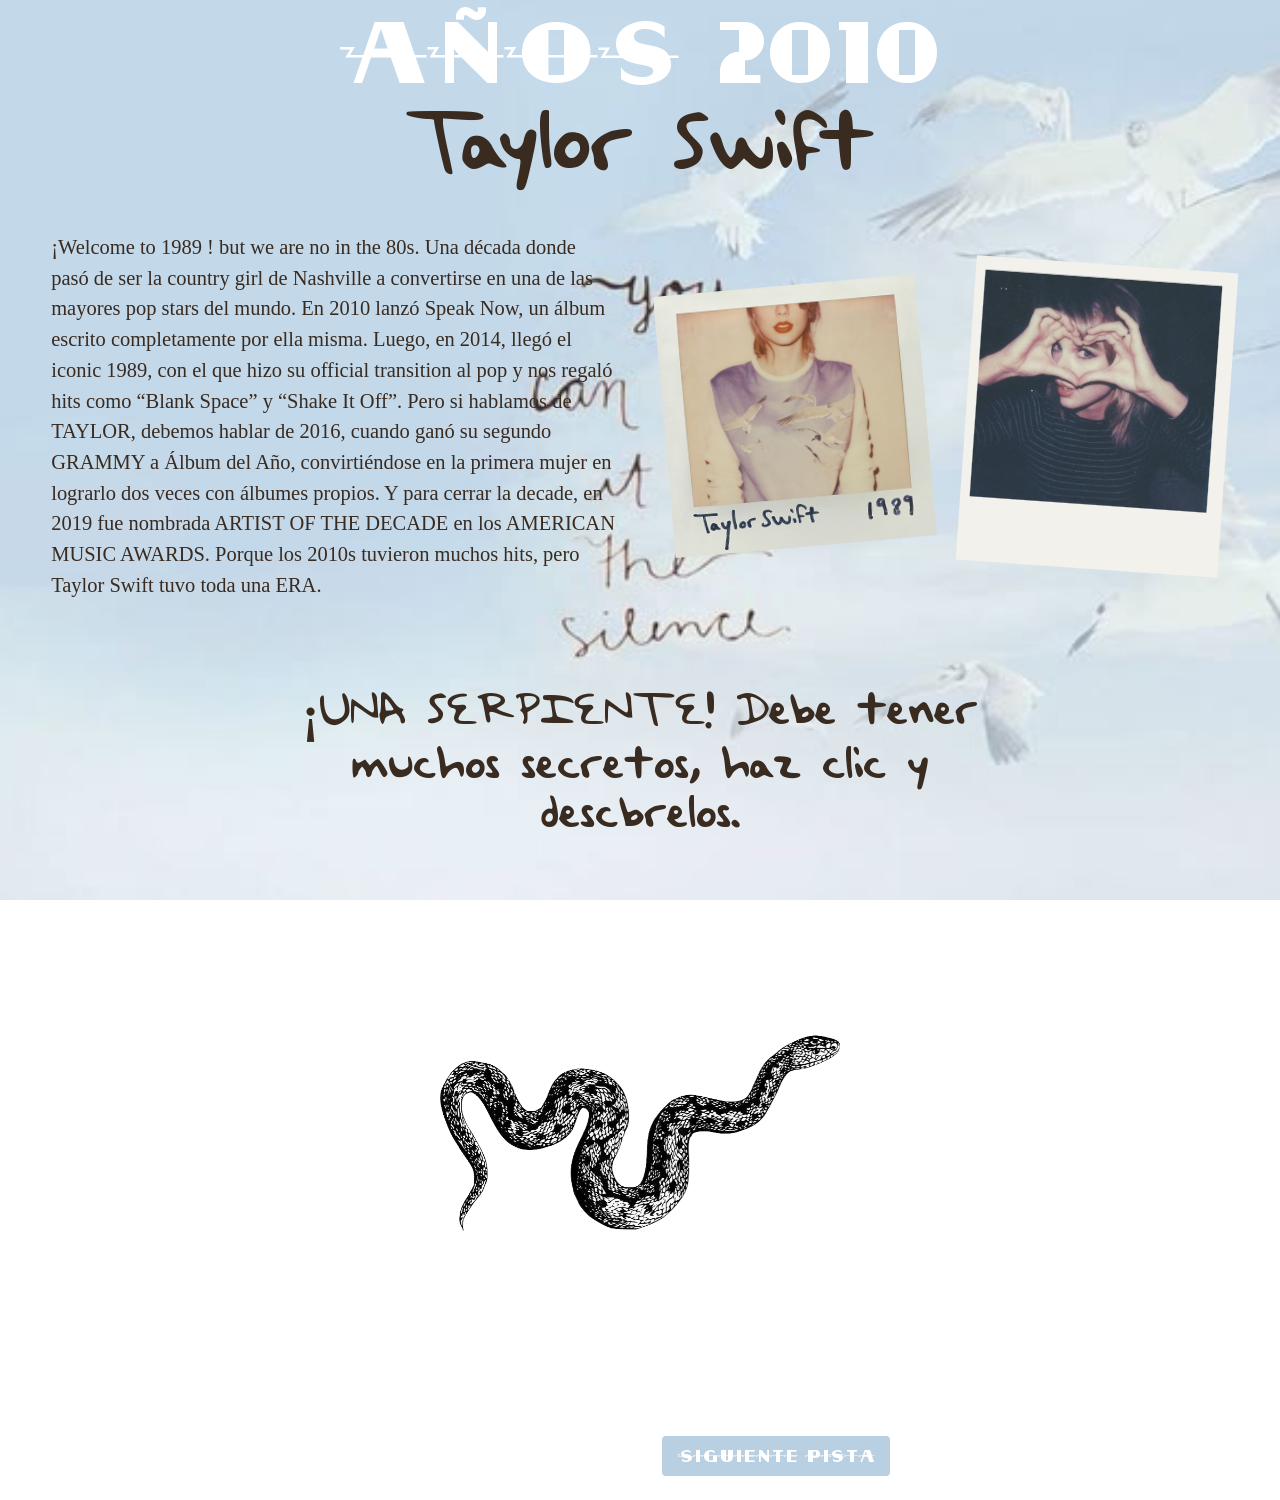
==== 2010.html @ 6b3d7622 "Mi pagina terminada" ====
<!DOCTYPE html>
<html lang="es">
<head>
	<meta charset="UTF-8">
	<meta name="viewport" content="width=device-width, initial-scale=1.0">
	<title>Años 2010</title>
	<link rel="stylesheet" href="estilo4.css">
</head>
<body>
    <h1>AÑOS 2010 </h1>
    <h2>Taylor Swift</h2>
	<audio id="taylor-audio" src="audio/taylor.mp3" preload="none"></audio>
	<main class="contenido-2010">
		<p class="t1"> ¡Welcome to 1989 ! but we are no in the 80s. Una década donde pasó de ser la country girl de Nashville a convertirse en una de las mayores pop stars del mundo. En 2010 lanzó Speak Now, un álbum escrito completamente por ella misma. Luego, en 2014, llegó el iconic 1989, con el que hizo su official transition al pop y nos regaló hits como “Blank Space” y “Shake It Off”. Pero si hablamos de TAYLOR, debemos hablar de 2016, cuando ganó su segundo GRAMMY a Álbum del Año, convirtiéndose en la primera mujer en lograrlo dos veces con álbumes propios. Y para cerrar la decade, en 2019 fue nombrada ARTIST OF THE DECADE en los AMERICAN MUSIC AWARDS. Porque los 2010s tuvieron muchos hits, pero Taylor Swift tuvo toda una ERA.</p>
		<div class="polaroid-galeria" aria-label="Fotos de Taylor Swift. Haz clic para reproducir su canción.">
			<button class="polaroid-boton" type="button" aria-label="Reproducir la canción de Taylor Swift desde la primera foto">
				<img src="assets/polaroid.jpg" alt="Polaroid de Taylor Swift con camiseta lila">
			</button>
			<button class="polaroid-boton" type="button" aria-label="Reproducir la canción de Taylor Swift desde la segunda foto">
				<img src="assets/polaroid1.jpg" alt="Taylor Swift haciendo un corazón con las manos">
			</button>
		</div>
		<section class="seccion-serpiente" aria-labelledby="titulo-serpiente">
			<h3 id="titulo-serpiente">¡UNA SERPIENTE! Debe tener muchos secretos, haz clic y descúbrelos.</h3>
			<button class="serpiente-boton" type="button" aria-label="Ver el video de Taylor Swift">
				<img src="assets/serpiente.png" alt="Serpiente decorativa. Haz clic para ver el video.">
			</button>
		</section>
	</main>
	<dialog class="video-dialog" aria-label="Video de Taylor Swift">
		<button class="cerrar-video" type="button" aria-label="Cerrar video">&times;</button>
		<div class="video-contenedor">
			<iframe
				title="Video de Taylor Swift"
				referrerpolicy="strict-origin-when-cross-origin"
				allow="accelerometer; autoplay; clipboard-write; encrypted-media; gyroscope; picture-in-picture; web-share"
				allowfullscreen>
			</iframe>
		</div>
		<a
			class="enlace-youtube"
			href="https://youtu.be/3tmd-ClpJxA?si=iyX2BZco1eMoI0cG"
			target="_blank"
			rel="noopener noreferrer">
			¿No carga el video? Deben ser muy oscuros abre aqui
		</a>
	</dialog>
	<script>
		const taylorAudio = document.querySelector("#taylor-audio");
		const snakeButton = document.querySelector(".serpiente-boton");
		const videoDialog = document.querySelector(".video-dialog");
		const videoFrame = videoDialog.querySelector("iframe");
		const closeVideoButton = document.querySelector(".cerrar-video");

		document.querySelectorAll(".polaroid-boton").forEach((button) => {
			button.addEventListener("click", () => {
				taylorAudio.currentTime = 0;
				taylorAudio.play();
			});
		});

		const closeVideo = () => {
			videoDialog.classList.add("cerrando");
			window.setTimeout(() => {
				videoDialog.close();
				videoDialog.classList.remove("cerrando");
				videoFrame.removeAttribute("src");
			}, 180);
		};

		snakeButton.addEventListener("click", () => {
			const videoUrl = new URL("https://www.youtube.com/embed/3tmd-ClpJxA");
			videoUrl.searchParams.set("autoplay", "1");
			videoUrl.searchParams.set("rel", "0");
			if (window.location.origin !== "null") {
				videoUrl.searchParams.set("origin", window.location.origin);
			}
			videoFrame.src = videoUrl.href;
			videoDialog.showModal();
		});

		closeVideoButton.addEventListener("click", closeVideo);
		videoDialog.addEventListener("cancel", (event) => {
			event.preventDefault();
			closeVideo();
		});
		videoDialog.addEventListener("click", (event) => {
			if (event.target === videoDialog) {
				closeVideo();
			}
		});
	</script>
</body>
</html>

</div>
<nav class="navegacion-pistas" aria-label="Navegación entre pistas">
		<a class="boton-volver" href="2000.html" aria-label="Volver a la pista anterior" title="Volver a la pista anterior">&larr;</a>
		<a class="boton-siguiente" href="2020.html">Siguiente pista</a>
	</nav>
---- estilo4.css ----
@font-face {
	font-family: años;
	src: url("fonts/RadioDaysNF.ttf");
}
@font-face {
    font-family:taylor;
    src: url("fonts/Taylor\ Swift\ Handwriting.ttf");
}

body{
    min-height: 100vh;
    margin: 0;
    background-image: url("assets/fondo3.jpg");
    background-size: cover;
    background-position: center;
    background-repeat: no-repeat;
    background-attachment: fixed;
    color: rgba(252, 252, 252, 0.973);

}
    h1 {
	font-family: años;
	font-weight: 550;
	font-style: normal;
	font-size: 2.5cm;
	text-align: center;
	margin: 0;
	color: #ffffff;
	
	animation-name: cambiarBorde;
	animation-duration: 6s;
	animation-iteration-count: infinite;
}
h2 {
  font-family: taylor;
  font-weight: 550;
  font-style: normal;
  color: #392b20;
     
    font-size: 2.5cm;
    text-align: center;
    margin: 0;

    animation-name: cambiarBorde;
    animation-duration: 6s;
    animation-iteration-count: infinite;
}

.contenido-2010 {
    display: grid;
    grid-template-columns: minmax(0, 1fr) minmax(0, 1fr);
    align-items: center;
    gap: clamp(20px, 4vw, 48px);
    width: min(92%, 1200px);
    margin: 36px auto;
}

.t1 {
    margin: 0;
    font-size: clamp(16px, 1.6vw, 23px);
    line-height: 1.5;
}

.polaroid-galeria {
    display: flex;
    align-items: center;
    justify-content: center;
    gap: clamp(12px, 4vw, 40px);
    width: 100%;
    margin: 0;
}

.polaroid-boton {
    flex: 1 1 0;
    min-width: 0;
    padding: 0;
    border: 0;
    background: transparent;
    cursor: pointer;
    transition: transform 180ms ease;
}

.polaroid-boton:first-child {
    transform: rotate(-5deg);
}

.polaroid-boton:last-child {
    transform: rotate(4deg);
}

.polaroid-boton:hover,
.polaroid-boton:focus-visible {
    transform: translateY(-8px) rotate(0) scale(1.04);
}

.polaroid-boton:focus-visible {
    outline: 3px solid #fff;
    outline-offset: 5px;
}

.polaroid-boton img {
    display: block;
    width: 100%;
    height: auto;
}

@media (max-width: 700px) {
    .contenido-2010 {
        grid-template-columns: 1fr;
    }

    .polaroid-galeria {
        width: min(100%, 600px);
        margin: 0 auto;
    }
}

@media (prefers-reduced-motion: reduce) {
    .polaroid-boton {
        transition: none;
    }
}
.t1 {
  color: #392b20;
  
}
h3 {
  font-family: taylor;
  font-weight: 550;
  font-style: normal;
  color: #392b20;
     
    font-size: 1.0cm;
    text-align: center;
    margin: 0;

    animation-name: cambiarBorde;
    animation-duration: 6s;
    animation-iteration-count: infinite;
}

.seccion-serpiente {
    grid-column: 1 / -1;
    display: grid;
    justify-items: center;
    gap: 26px;
    margin: 36px auto 0;
    text-align: center;
}

.seccion-serpiente h3 {
    max-width: 700px;
    font-size: clamp(28px, 4vw, 50px);
}

.serpiente-boton {
    width: min(36vw, 400px);
    min-width: 140px;
    padding: 0;
    border: 0;
    background: transparent;
    cursor: pointer;
    transition: transform 240ms ease, filter 240ms ease;
    animation: revelar-serpiente 650ms ease-out both;
}

.serpiente-boton img {
    display: block;
    width: 100%;
    height: auto;
     width: 100%;
    max-width: 700px;
}

.serpiente-boton:hover,
.serpiente-boton:focus-visible {
    transform: translateY(-6px) scale(1.06) rotate(-3deg);
    filter: drop-shadow(0 12px 12px rgb(0 0 0 / 30%));
}

.serpiente-boton:focus-visible,
.cerrar-video:focus-visible {
    outline: 3px solid #fff;
    outline-offset: 5px;
}

.video-dialog {
    position: relative;
    width: min(90vw, 900px);
    max-width: none;
    padding: 48px 16px 16px;
    border: 2px solid #fff;
    border-radius: 16px;
    background: #211a25;
    box-shadow: 0 20px 70px rgb(0 0 0 / 55%);
    overflow: visible;
}

.video-dialog[open] {
    animation: aparecer-video 220ms ease-out both;
}

.video-dialog::backdrop {
    background: rgb(0 0 0 / 0%);
    animation: oscurecer-fondo 220ms ease-out forwards;
}

.video-dialog.cerrando {
    animation: cerrar-video 180ms ease-in both;
}

.video-dialog.cerrando::backdrop {
    animation: aclarar-fondo 180ms ease-in both;
}

.cerrar-video {
    position: absolute;
    top: 8px;
    right: 12px;
    width: 36px;
    height: 36px;
    border: 0;
    border-radius: 50%;
    background: #fff;
    color: #211a25;
    font-size: 28px;
    line-height: 1;
    cursor: pointer;
}

.video-contenedor {
    aspect-ratio: 16 / 9;
}

.video-contenedor iframe {
    display: block;
    width: 100%;
    height: 100%;
    border: 0;
    border-radius: 8px;
}

.enlace-youtube {
    display: block;
    width: fit-content;
    margin: 12px auto 0;
    color: #fff;
    font-family: años, sans-serif;
    text-align: center;
}

@keyframes revelar-serpiente {
    from {
        opacity: 0;
        transform: translateY(24px) scale(0.92);
    }
    to {
        opacity: 1;
        transform: translateY(0) scale(1);
    }
}

@keyframes aparecer-video {
    from {
        opacity: 0;
        transform: translateY(18px) scale(0.96);
    }
    to {
        opacity: 1;
        transform: translateY(0) scale(1);
    }
}

@keyframes cerrar-video {
    to {
        opacity: 0;
        transform: translateY(12px) scale(0.97);
    }
}

@keyframes oscurecer-fondo {
    to { background: rgb(0 0 0 / 72%); }
}

@keyframes aclarar-fondo {
    to { background: rgb(0 0 0 / 0%); }
}

@media (prefers-reduced-motion: reduce) {
    .polaroid-boton,
    .serpiente-boton,
    .video-dialog[open],
    .video-dialog::backdrop,
    .video-dialog.cerrando,
    .video-dialog.cerrando::backdrop {
        animation: none;
        transition: none;
    }
}
.navegacion-pistas {
  display: flex;
  justify-content: space-between;
  align-items: center;
  width: min(85%, 500px);
  margin: 24px auto;
}

.boton-volver {
  color: #fff;
  font-size: 36px;
  line-height: 1;
  text-decoration: none;
}

.boton-volver:hover,
.boton-volver:focus-visible {
  color: #e5e5e5;
}

.boton-siguiente {
  padding: 10px 16px;
  border-radius: 4px;
  background-color: rgb(184, 208, 226);
  color: #fff;
  font-family: años;
  font-size: 18px;
  text-decoration: none;
}
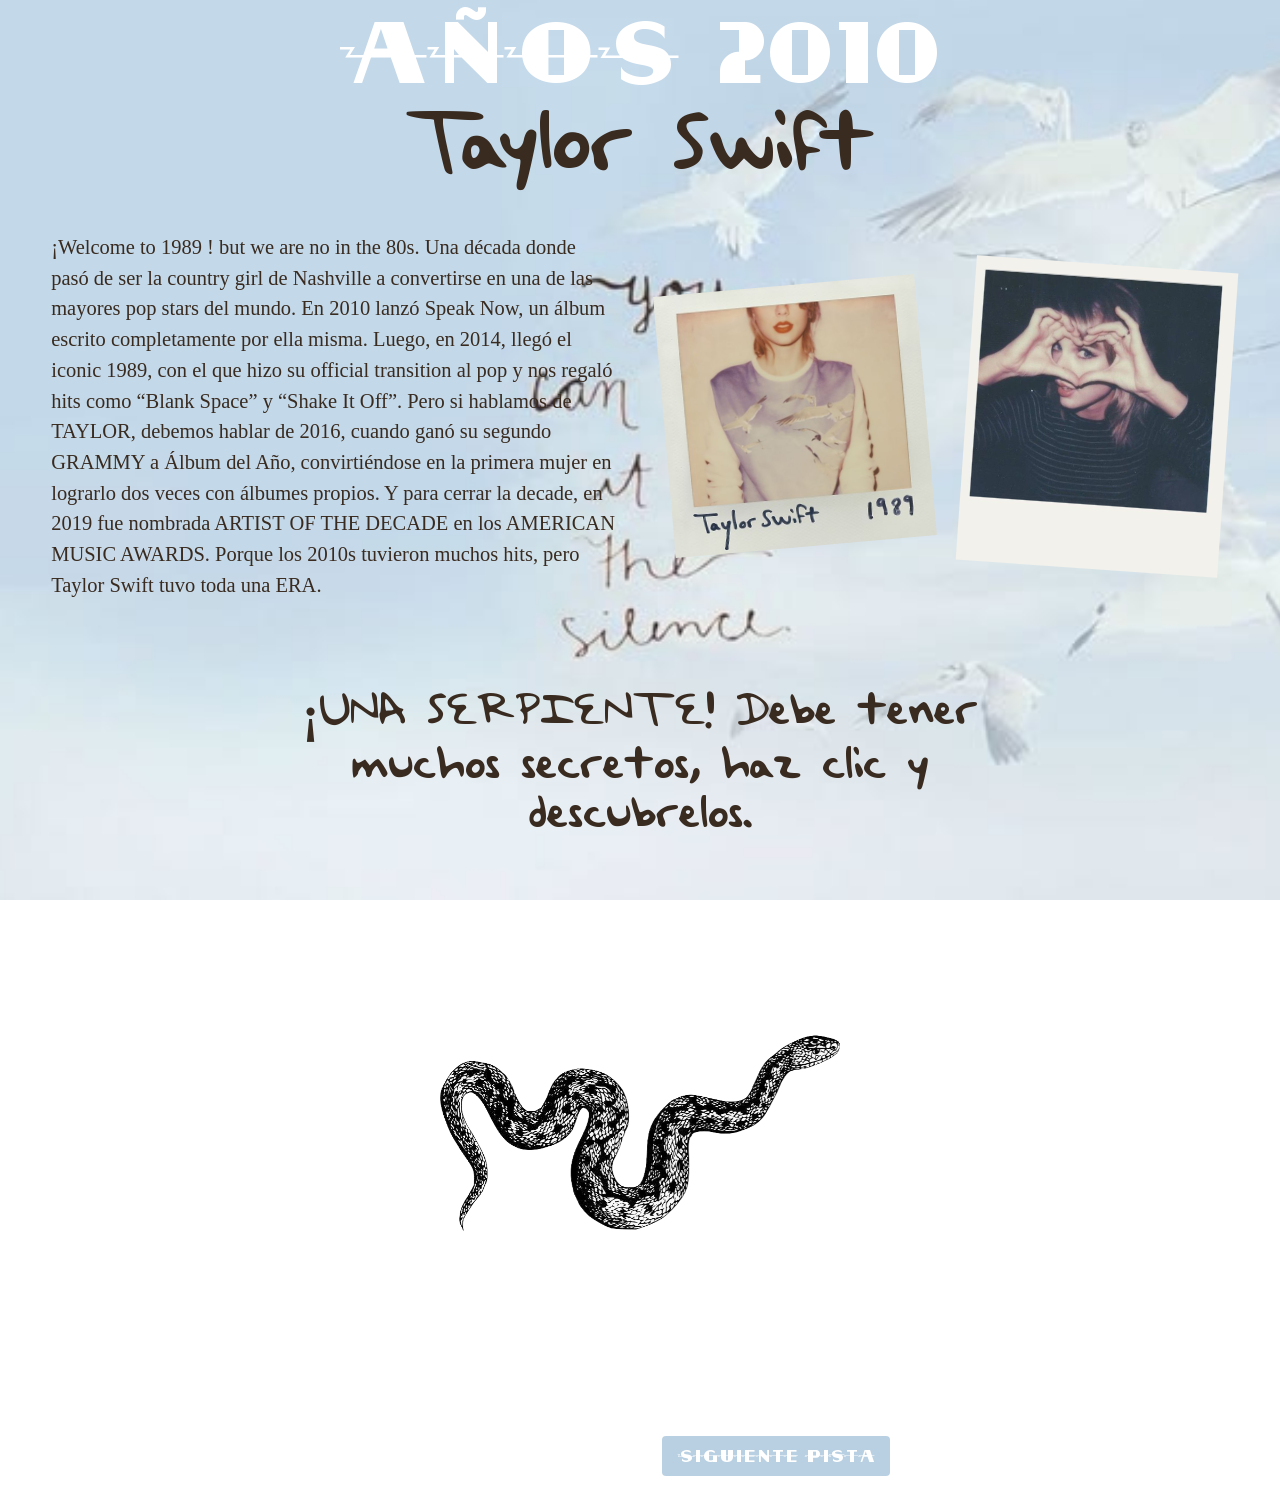
==== commit 0bf36efb: "terminado" ====
--- a/2010.html
+++ b/2010.html
@@ -21,7 +21,7 @@
 			</button>
 		</div>
 		<section class="seccion-serpiente" aria-labelledby="titulo-serpiente">
-			<h3 id="titulo-serpiente">¡UNA SERPIENTE! Debe tener muchos secretos, haz clic y descúbrelos.</h3>
+			<h3 id="titulo-serpiente">¡UNA SERPIENTE! Debe tener muchos secretos, haz clic y descubrelos.</h3>
 			<button class="serpiente-boton" type="button" aria-label="Ver el video de Taylor Swift">
 				<img src="assets/serpiente.png" alt="Serpiente decorativa. Haz clic para ver el video.">
 			</button>
